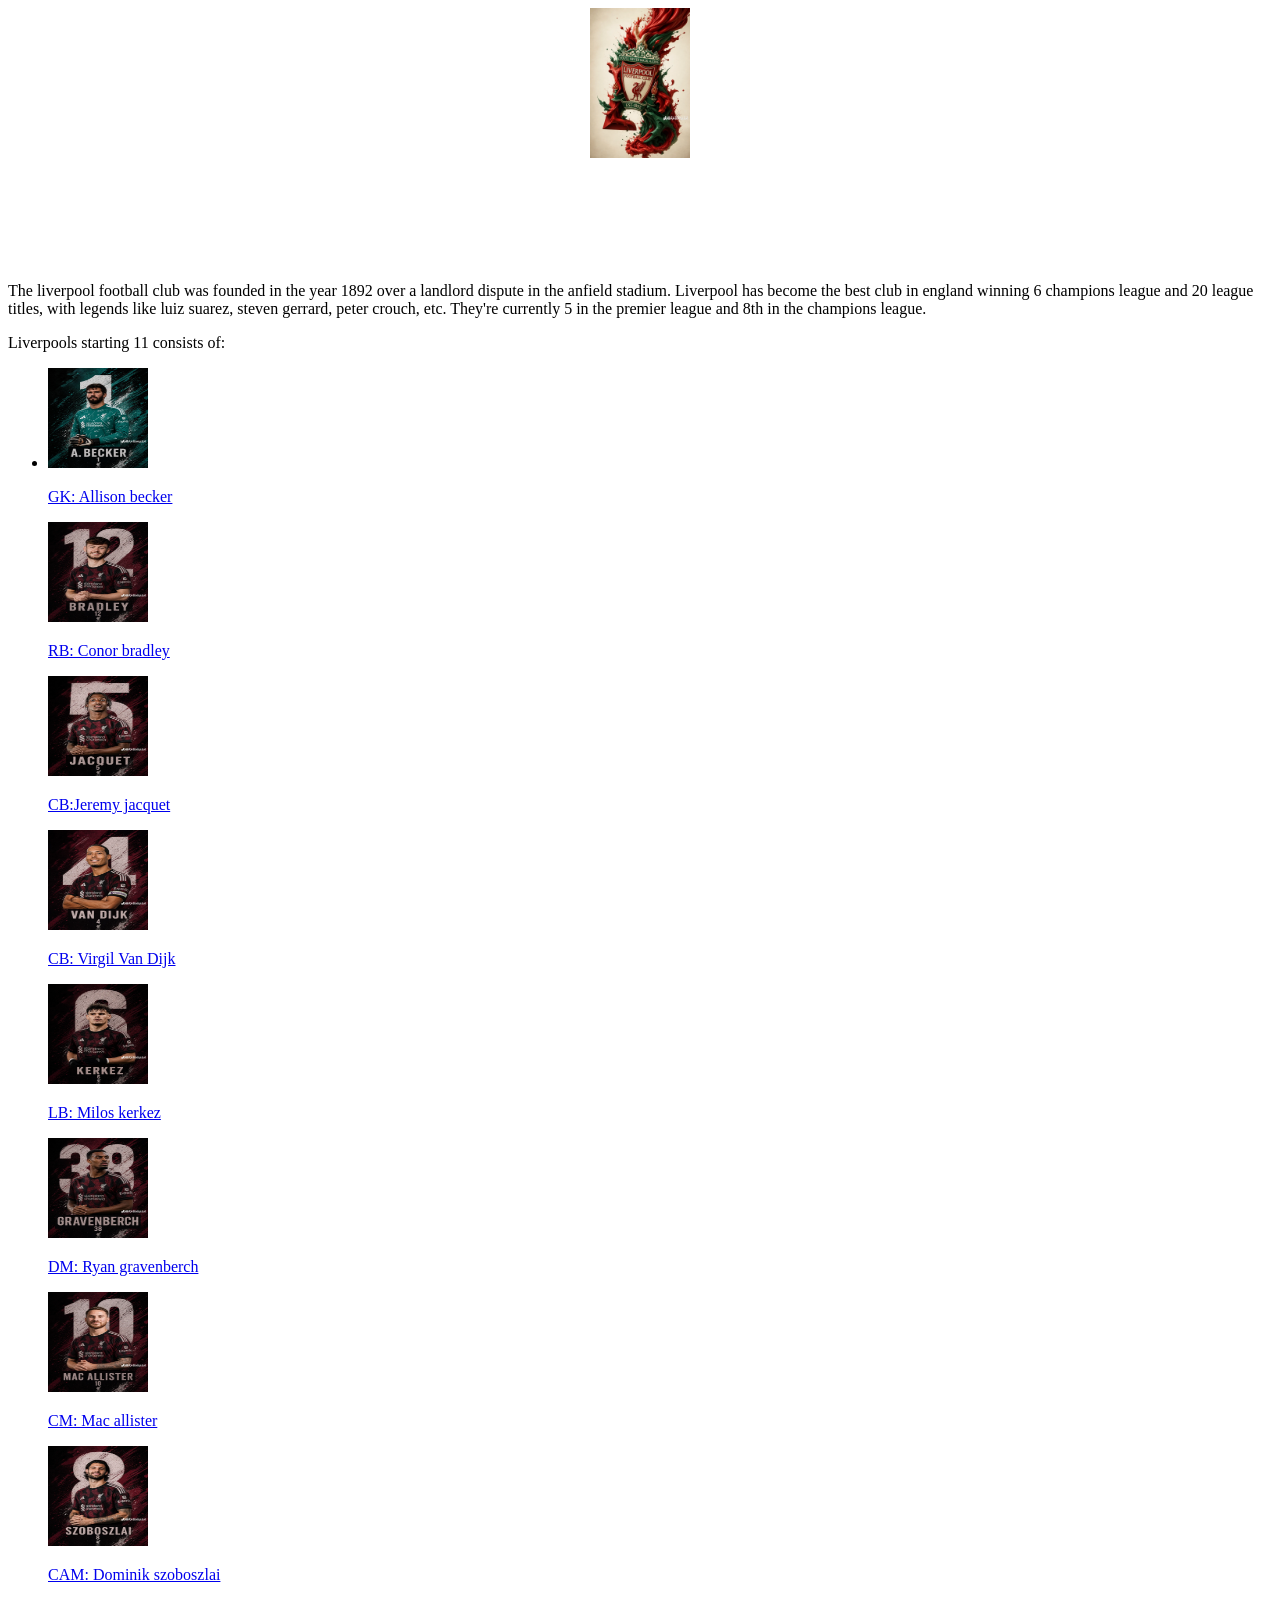
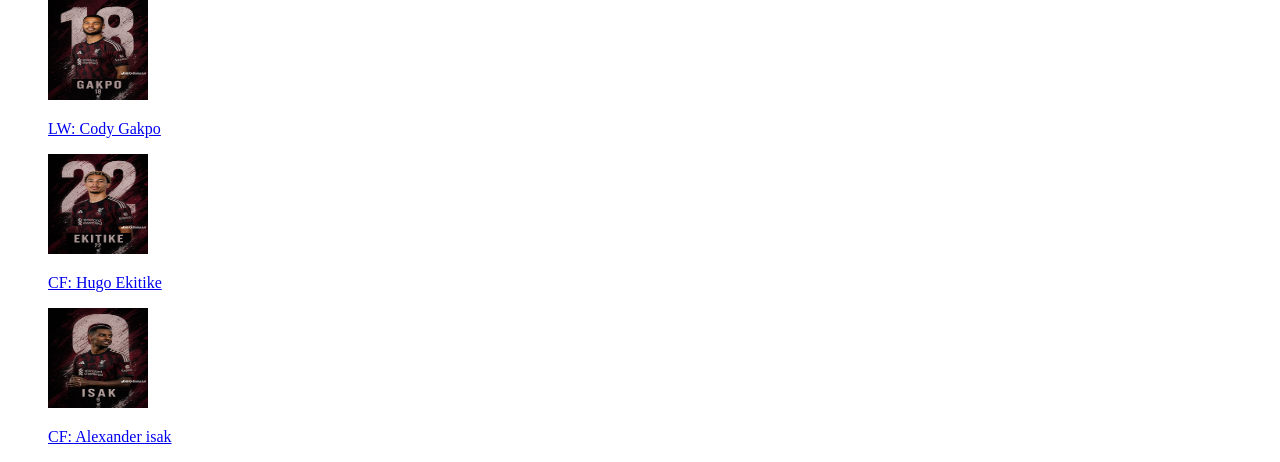
==== liverpool.html @ b5ace99c "Assignment" ====
<!DOCTYPE html>
<html>
    <head>
        <center>
            <img src="liverpool.png" alt="Liverpool logo" width="100 height="60">
        </center>
        <title>The history of liverpool</title>
    </head>
    <body>
        <video width="100" height="100" autoplay="true" loop="true">
            <source src="liverpool.mp4" alt="History of liverpool" type="video/mp4">
        </video>
        <p>
                The liverpool football club was founded in the year 1892 over a landlord dispute in the anfield stadium.
            Liverpool has become the best club in england winning 6 champions league and 20 league titles, with legends like luiz suarez, steven gerrard, peter crouch, etc.
            They're currently 5 in the premier league and 8th in the champions league.
        </p>   
        <p>
            Liverpools starting 11 consists of:
            <ul>
                <li>
                    <a href="https://www.youtube.com/watch?v=XOu6kxJaVmA" target="_blank"><p><img src="Allison.png" alt="Allison becker" width="100" height="100" >
                    </p><p>GK: Allison becker</p></a>
                    <a href="https://www.youtube.com/watch?v=GkJV09QQZos" target="_blank"><p><img src="bradley.png" alt="Allison becker" width="100" height="100" >
                    </p><p>RB: Conor bradley</p></a>
                    <a href="https://www.youtube.com/watch?v=yL9E8xOvTr8" target="_blank"><p><img src="jacquet.png" alt="Allison becker" width="100" height="100" >
                    </p><p>CB:Jeremy jacquet</p></a>
                    <a href="https://www.youtube.com/watch?v=0ydGYXUCxaU" target="_blank"><p><img src="van dijk.png" alt="Allison becker" width="100" height="100" >
                    </p><p>CB: Virgil Van Dijk</p></a>
                    <a href="https://www.youtube.com/watch?v=0vKUj8IBwZg" target="_blank"><p><img src="kerkez.png" alt="Allison becker" width="100" height="100" >
                    </p><p>LB: Milos kerkez</p></a>
                    <a href="https://www.youtube.com/watch?v=seU8JQ9qoQs" target="_blank"><p><img src="gravy.png" alt="Allison becker" width="100" height="100" >
                    </p><p>DM: Ryan gravenberch</p></a>
                    <a href="https://www.youtube.com/watch?v=Y8eHlNgNyC8" target="_blank"><p><img src="macca.png" alt="Allison becker" width="100" height="100" >
                    </p><p>CM: Mac allister</p></a>
                    <a href="https://www.youtube.com/watch?v=wvsaY4e5GlU" target="_blank"><p><img src="szboszlai.png" alt="Allison becker" width="100" height="100" >
                    </p><p>CAM: Dominik szoboszlai</p></a>
                    <a href="https://www.youtube.com/watch?v=d2ZOsdK5iXk" target="_blank"><p><img src="gakpo.png" alt="Allison becker" width="100" height="100" >
                    </p><p>LW: Cody Gakpo</p></a>
                    <a href="https://www.youtube.com/watch?v=XOu6kxJaVmA" target="_blank"><p><img src="ekitike.png" alt="Allison becker" width="100" height="100" >
                    </p><p>CF: Hugo Ekitike</p></a>
                    <a href="https://www.youtube.com/watch?v=F4yGu8is1-0" target="_blank"><p><img src="isak.png" alt="Allison becker" width="100" height="100" >
                    </p><p>CF: Alexander isak</p></a>
                    
                </li>
            </ul>
        </p>
     </body>
</html>
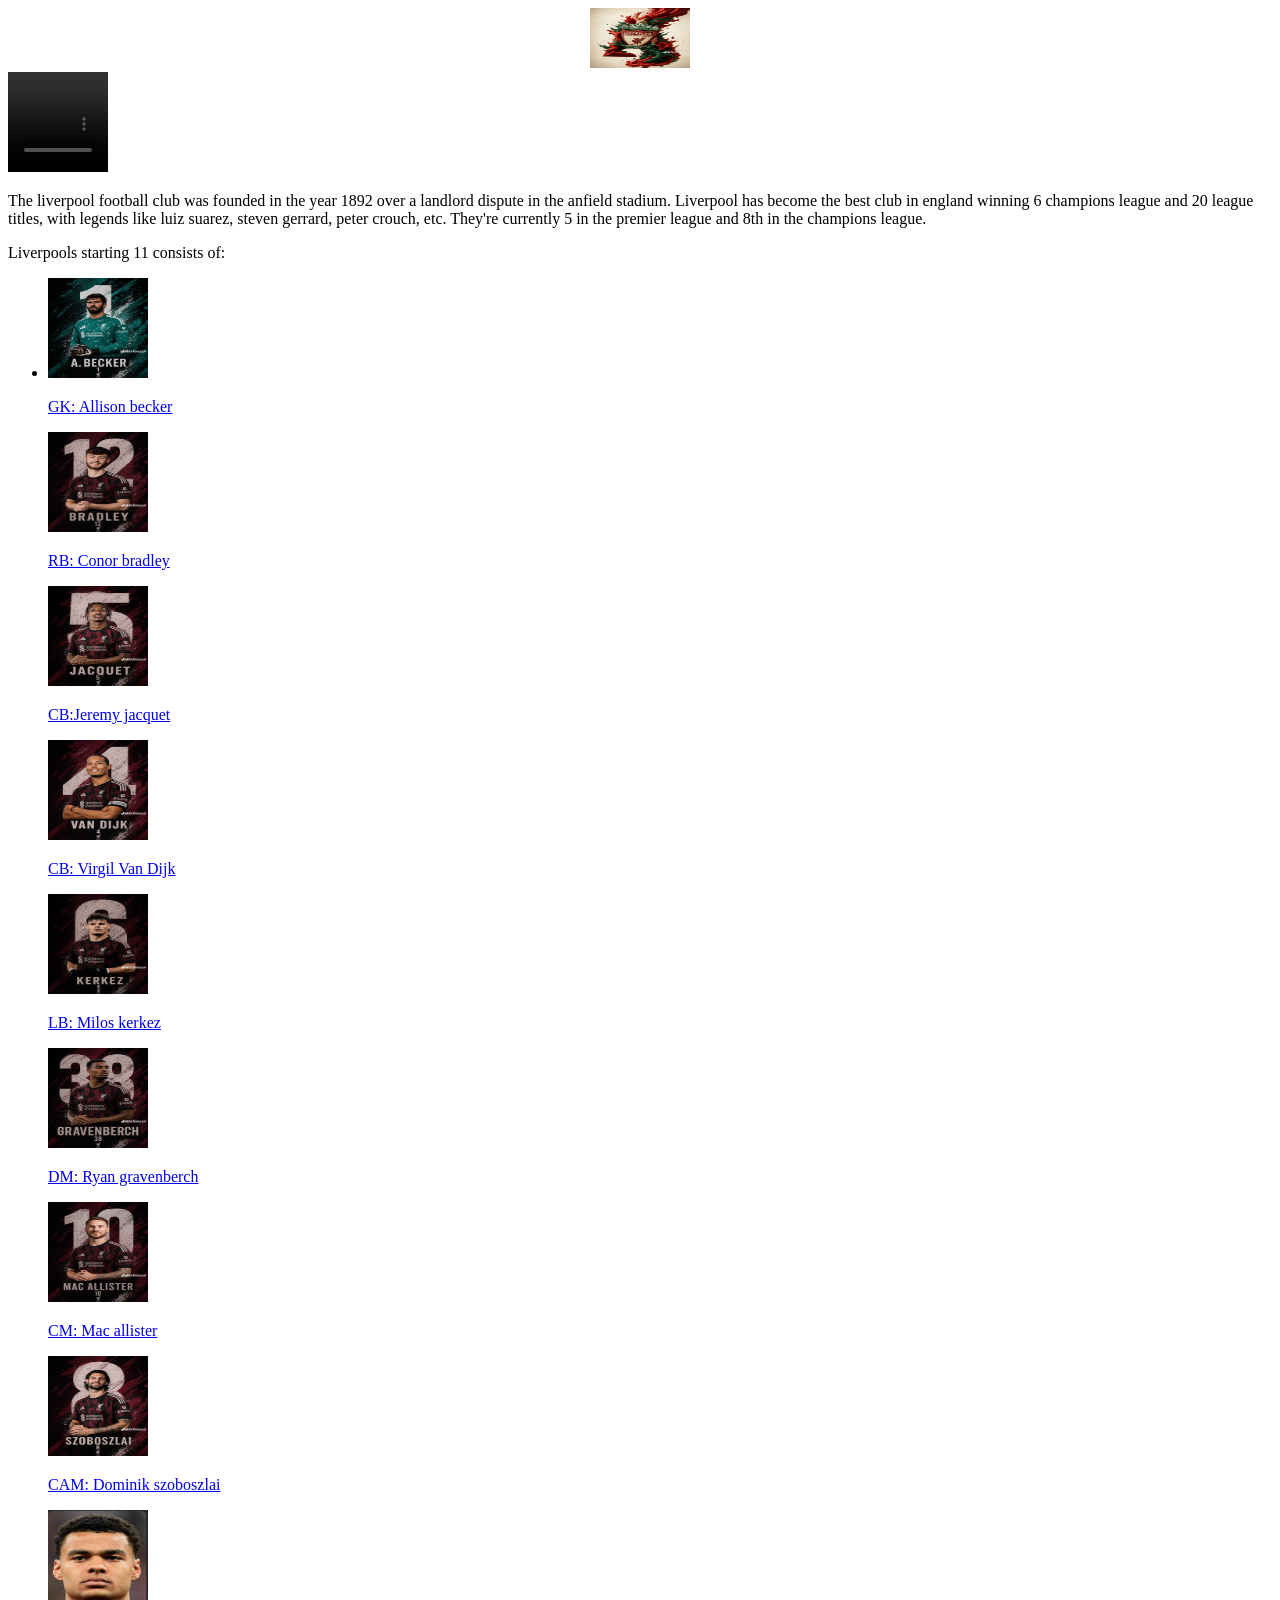
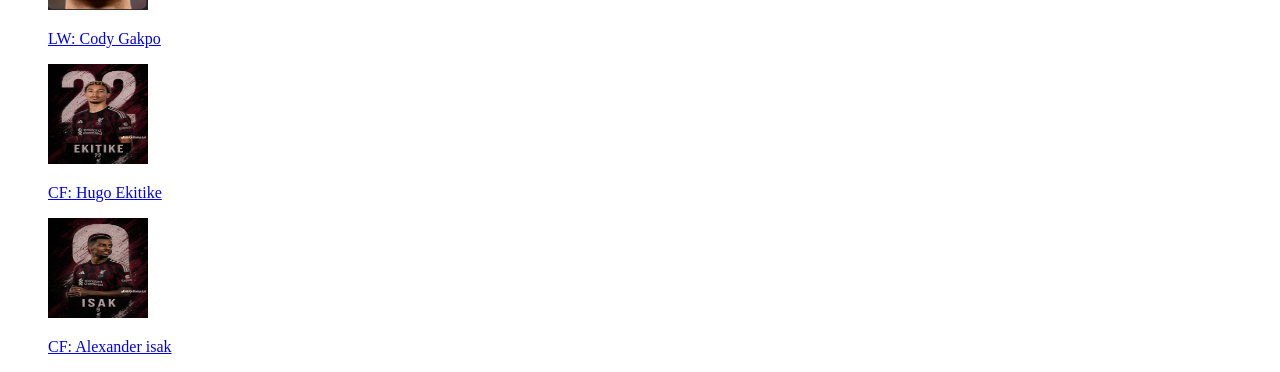
==== commit 4d98f16f: "Assignment done" ====
--- a/liverpool.html
+++ b/liverpool.html
@@ -1,14 +1,14 @@
 <!DOCTYPE html>
 <html>
     <head>
-        <center>
-            <img src="liverpool.png" alt="Liverpool logo" width="100 height="60">
-        </center>
         <title>The history of liverpool</title>
     </head>
     <body>
-        <video width="100" height="100" autoplay="true" loop="true">
-            <source src="liverpool.mp4" alt="History of liverpool" type="video/mp4">
+        <center>
+            <img src="liverpool.png" alt="Liverpool logo" width="100" height="60" />
+        </center>
+        <video width="100" height="100" autoplay="true" loop="true" controls="true">
+            <source src="./liverpool.mp4" alt="History of liverpool" type="video/mp4">
         </video>
         <p>
                 The liverpool football club was founded in the year 1892 over a landlord dispute in the anfield stadium.
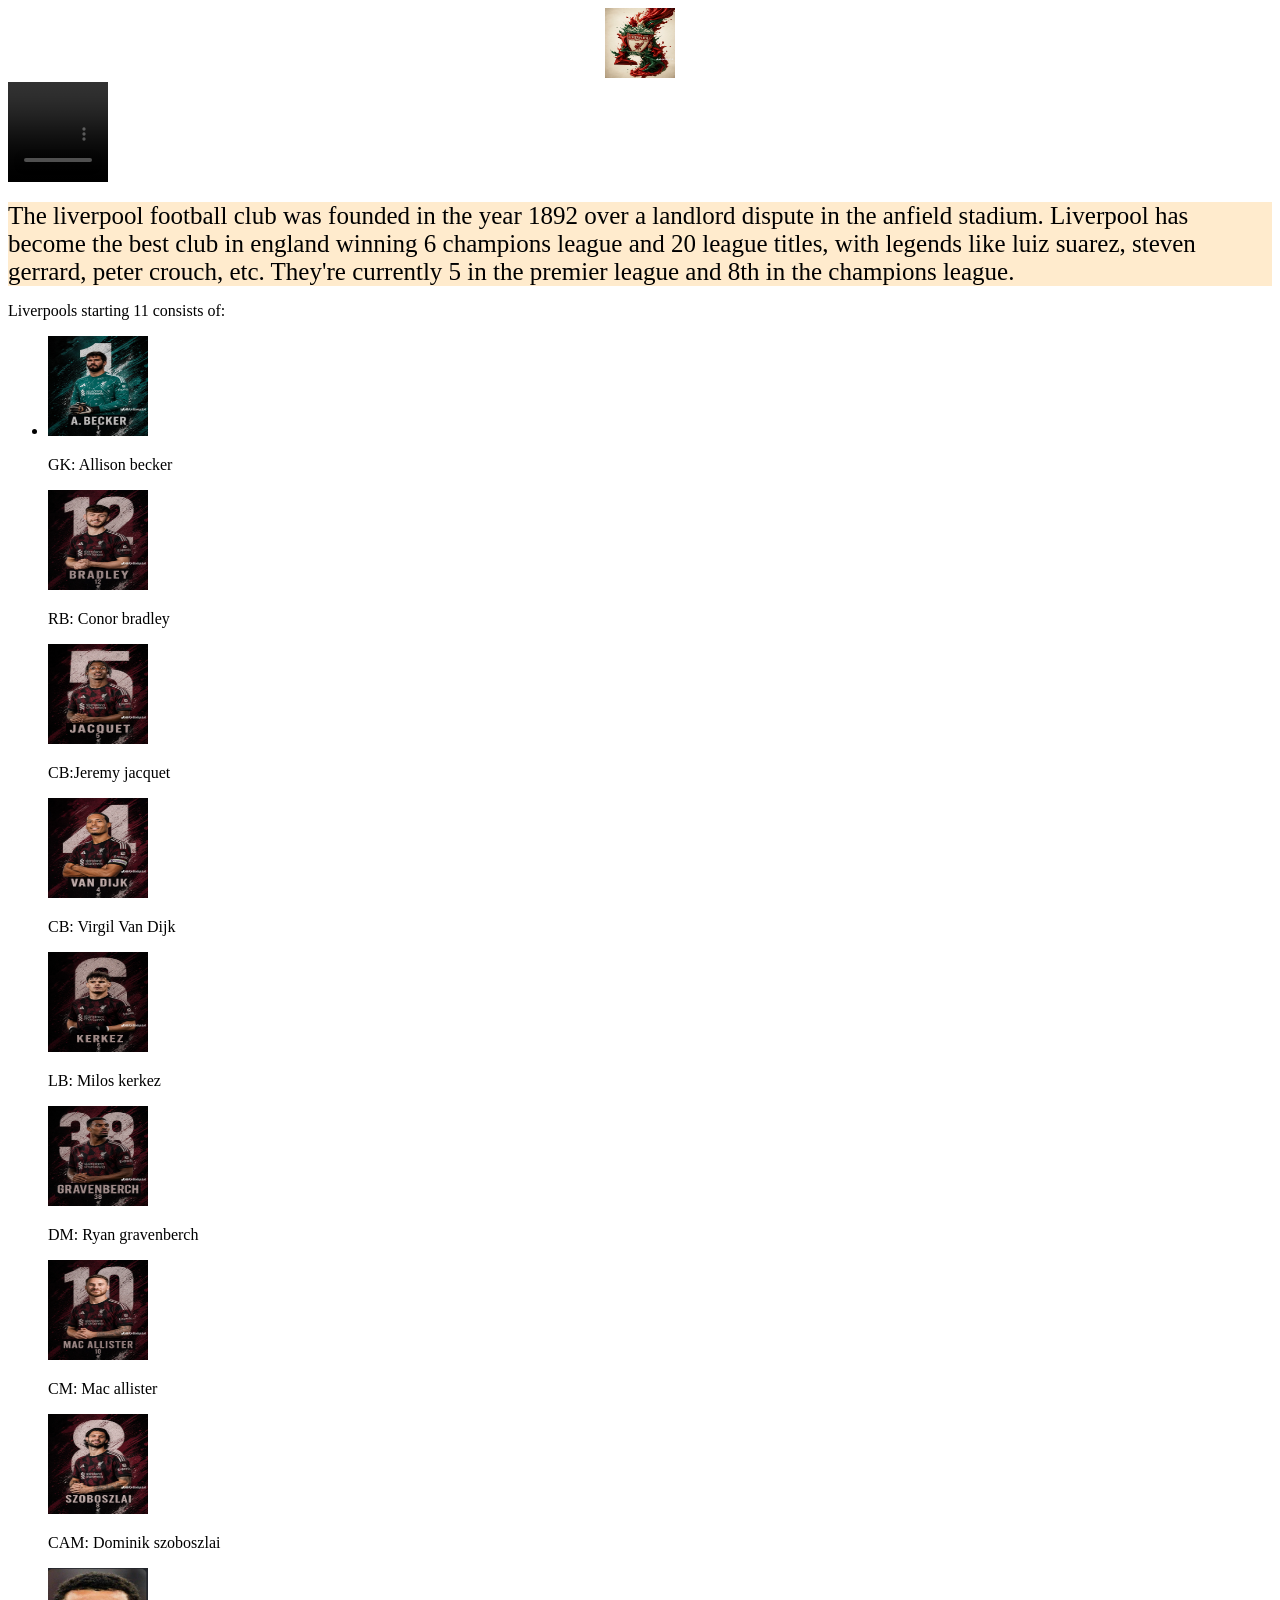
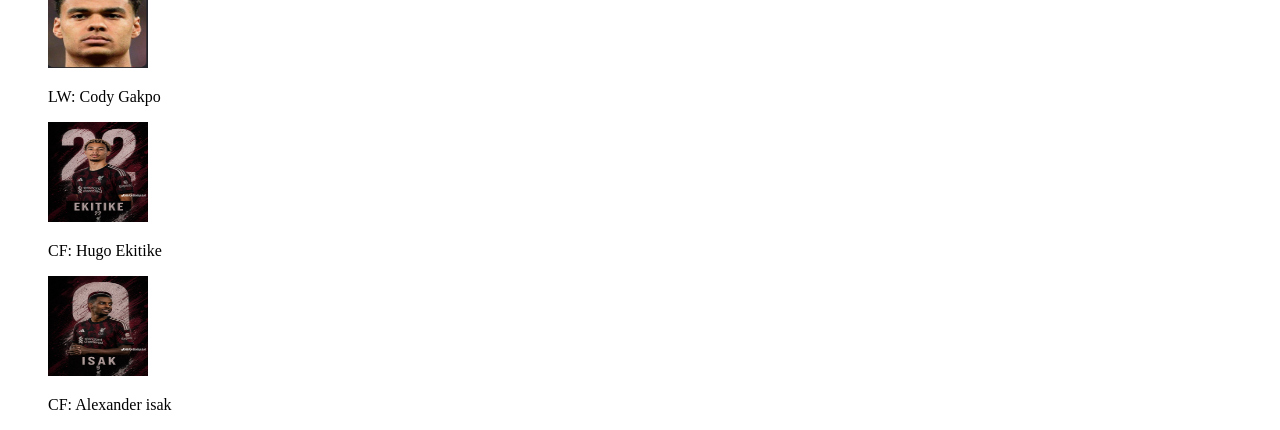
==== commit 35b86756: "Assignment completed✅" ====
--- a/liverpool.html
+++ b/liverpool.html
@@ -2,18 +2,21 @@
 <html>
     <head>
         <title>The history of liverpool</title>
+        <link rel="stylesheet" href="./liverpool_style.css"/>
     </head>
     <body>
         <center>
-            <img src="liverpool.png" alt="Liverpool logo" width="100" height="60" />
+            <img src="liverpool.png" alt="Liverpool logo" width="100" height="60" class="logo"/>
         </center>
         <video width="100" height="100" autoplay="true" loop="true" controls="true">
             <source src="./liverpool.mp4" alt="History of liverpool" type="video/mp4">
         </video>
         <p>
-                The liverpool football club was founded in the year 1892 over a landlord dispute in the anfield stadium.
+            <div>
+                    The liverpool football club was founded in the year 1892 over a landlord dispute in the anfield stadium.
             Liverpool has become the best club in england winning 6 champions league and 20 league titles, with legends like luiz suarez, steven gerrard, peter crouch, etc.
             They're currently 5 in the premier league and 8th in the champions league.
+            </div>
         </p>   
         <p>
             Liverpools starting 11 consists of:
--- a/liverpool_style.css
+++ b/liverpool_style.css
@@ -0,0 +1,15 @@
+div {
+    font-size: 25px;
+    width: auto;
+    height: auto;
+    background-color: blanchedalmond;
+}
+
+a {
+    color: black;
+    text-decoration: none;
+}
+.logo {
+    width: 70px;
+    height: 70px;
+}
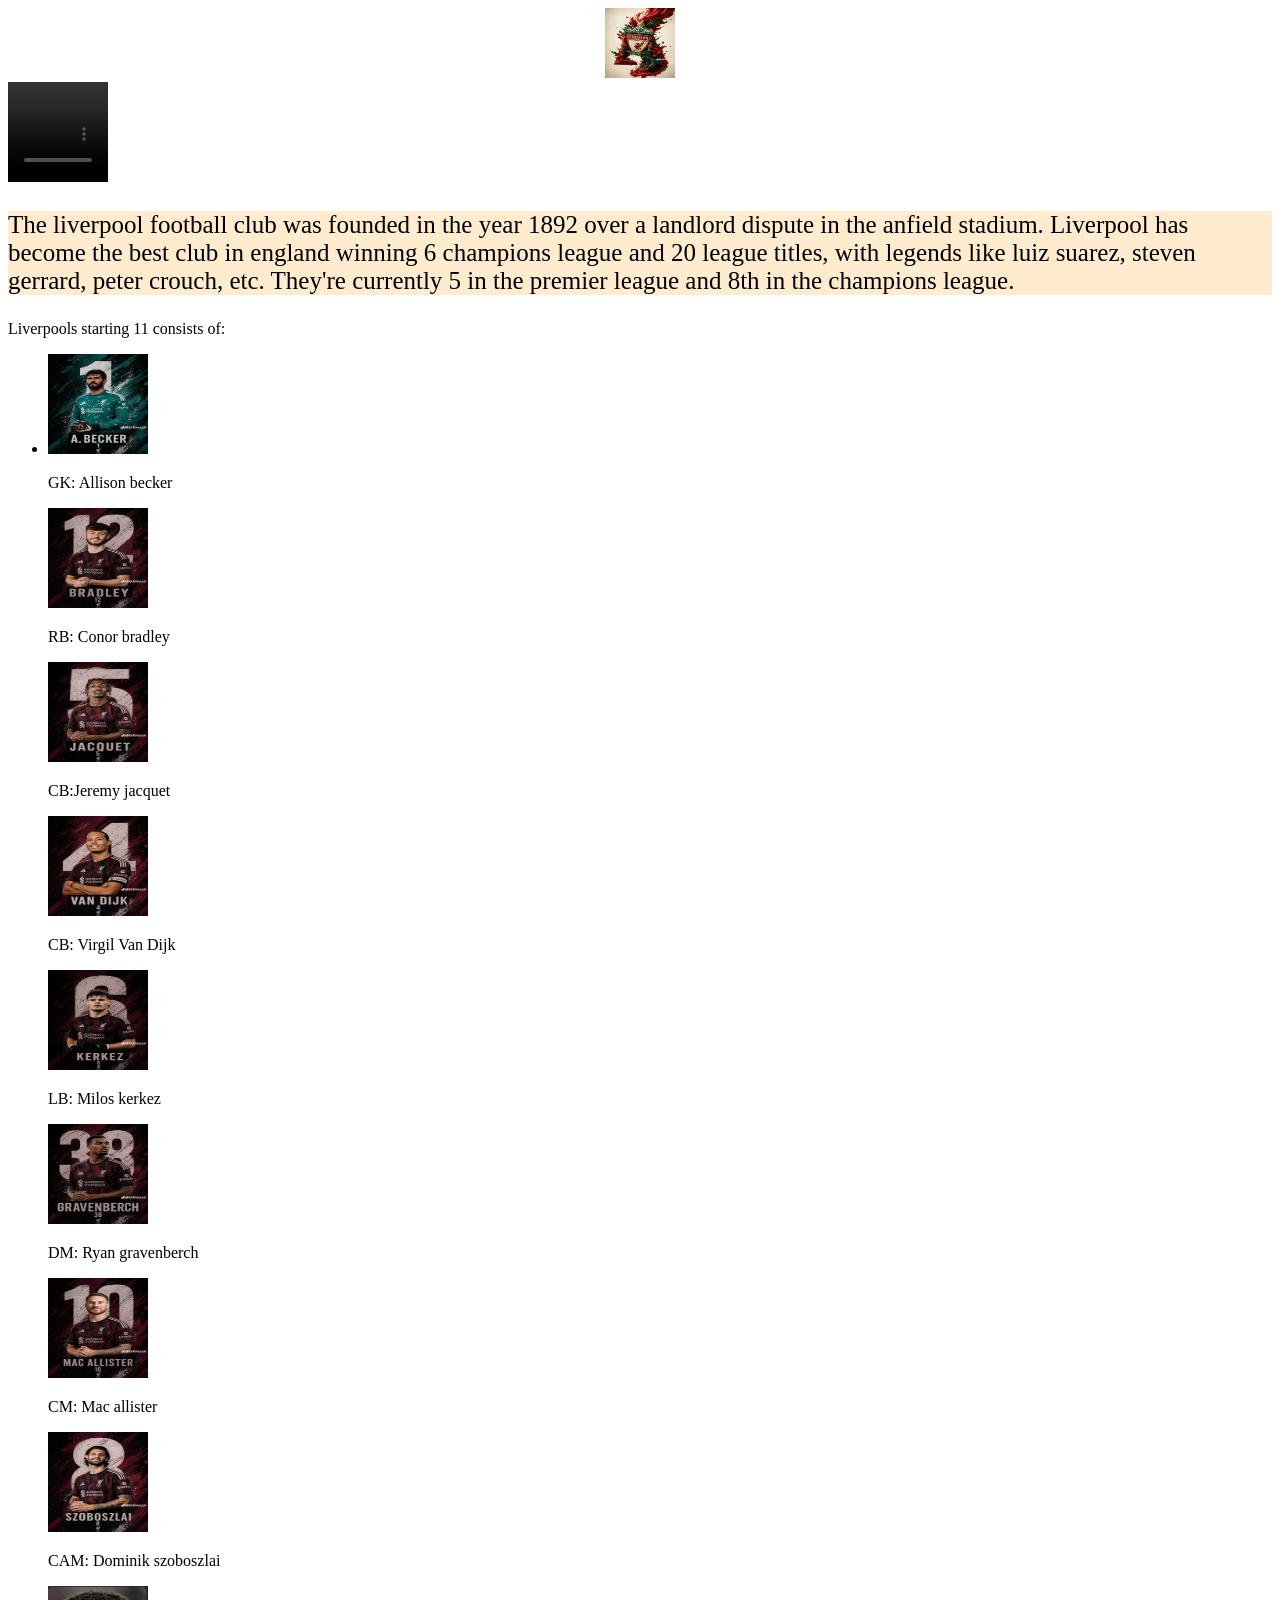
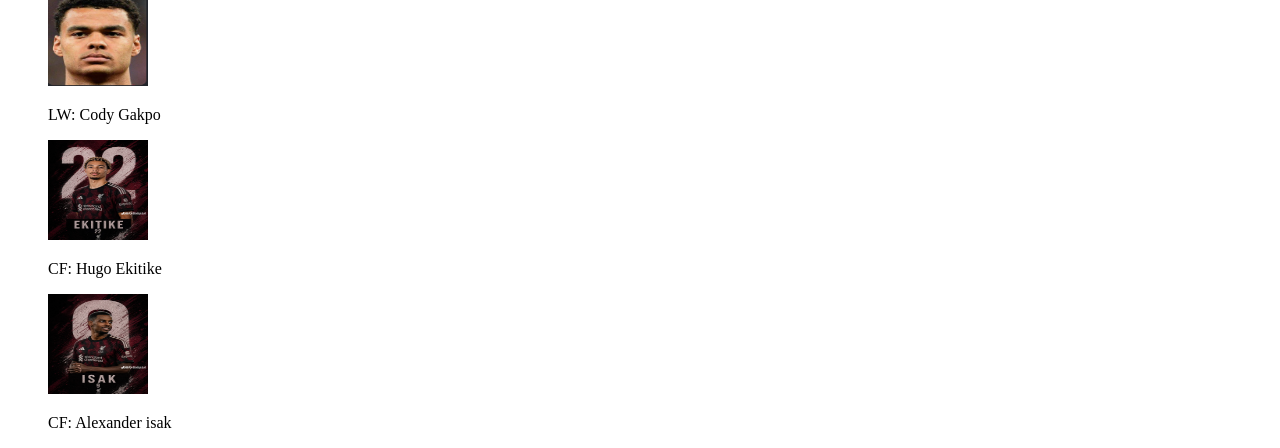
==== commit 82564cce: "Assignment done" ====
--- a/liverpool.html
+++ b/liverpool.html
@@ -11,13 +11,13 @@
         <video width="100" height="100" autoplay="true" loop="true" controls="true">
             <source src="./liverpool.mp4" alt="History of liverpool" type="video/mp4">
         </video>
-        <p>
             <div>
+                <p>
                     The liverpool football club was founded in the year 1892 over a landlord dispute in the anfield stadium.
             Liverpool has become the best club in england winning 6 champions league and 20 league titles, with legends like luiz suarez, steven gerrard, peter crouch, etc.
             They're currently 5 in the premier league and 8th in the champions league.
+                </p>
             </div>
-        </p>   
         <p>
             Liverpools starting 11 consists of:
             <ul>
